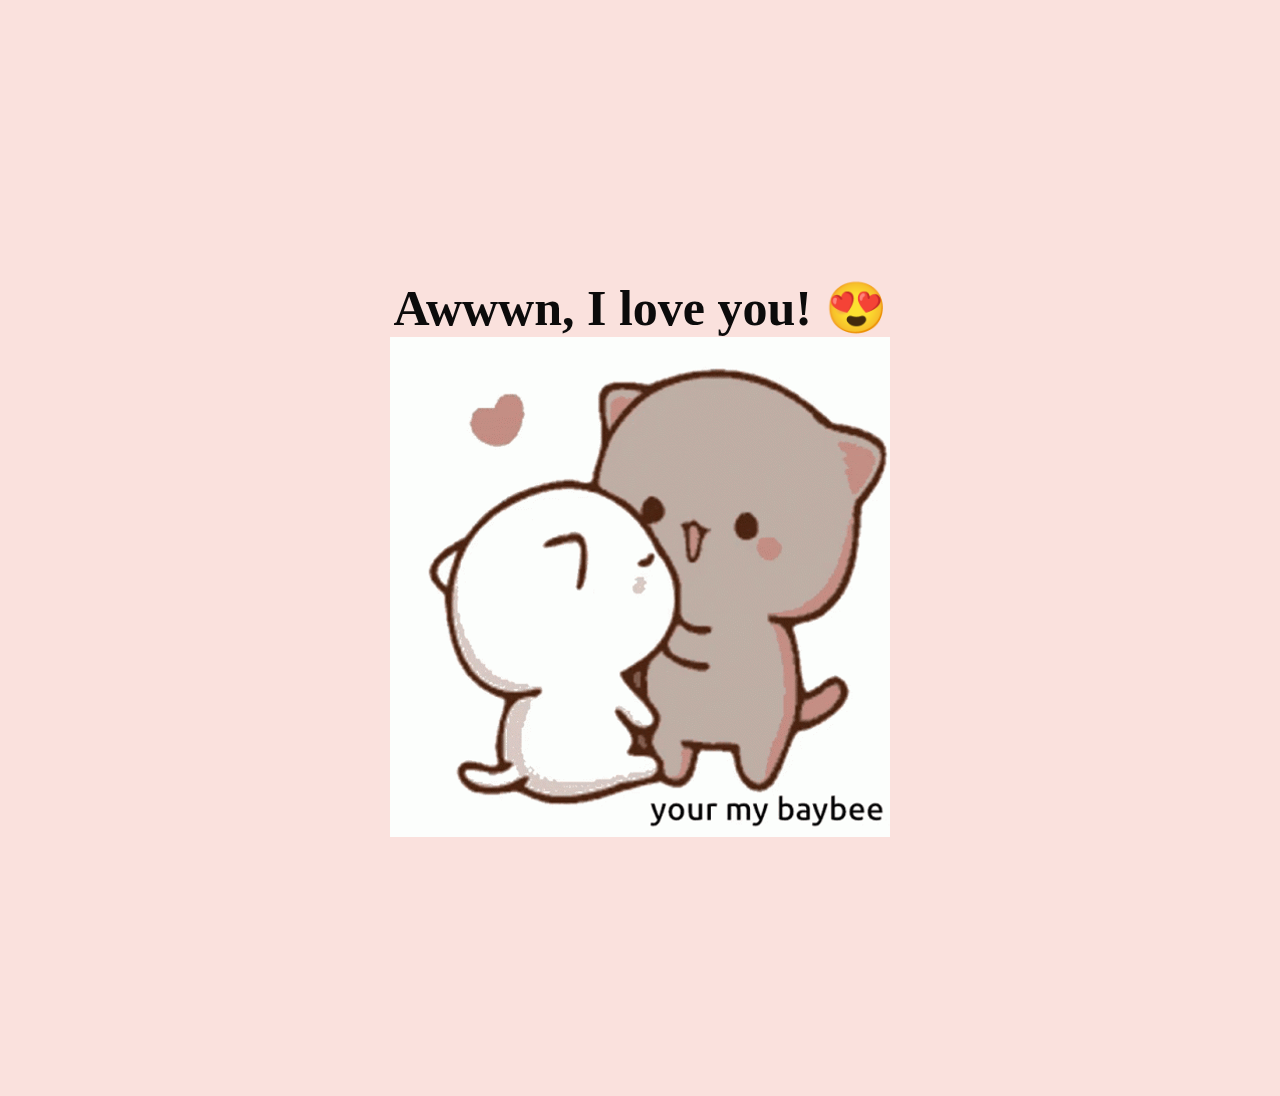
==== yes.html @ 8ab0475f "Add files via upload" ====
<!DOCTYPE html>
<html lang="en">
<head>
    <meta charset="UTF-8">
    <meta name="viewport" content="width=device-width, initial-scale=1.0">
    <link rel="stylesheet" href="style.css">
    <title>Yippie </title>
</head>
<body>
    <div>
        <div class="container">
            <div >
                <h1 class = "header_text">Awwwn, I love you! 😍</h1>
            </div>
                <div class="gif_container">
                <img src="./cute-love-baby-kiss-pw26tcs2lnig9xob.gif" style="width:500x;height:500px;">
            </div>   
    </div>
</body>
</html>
---- style.css ----
body {
    display: flex;
    justify-content: center;
    align-items: center;
    height: 120vh;
    background-color: #fae1dd;
  }
  
  .button-container {
    display: flex;
    justify-content: center;
  
  }
  
  button {
    background-color: rgb(115, 115, 211);
    border: none;
    color: white;
    padding: 15px 32px;
    text-align: center;
    text-decoration: none;
    display: inline-block;
    font-size: 16px;
    margin: 100px 2px;
    margin-left: 40px;
    cursor: pointer;
    border-radius: 12px;
    box-shadow: 0 9px #999;
  }
  
  .container {
    position: relative;
  }
  
  .valentines {
    position: relative;
    top: 50px;
    cursor: pointer;
    animation: up 3s linear infinite;
  }
  
  @keyframes up {
    0%,
    100% {
      transform: translateY(0);
    }
    50% {
      transform: translateY(-50px);
    }
  }
  
  .envelope {
    position: relative;
    width: 300px;
    height: 200px;
    background-color: rgb(115, 115, 211);
  }
  
  .envelope:before {
    background-color: rgb(115, 115, 211);
    content: "";
    position: absolute;
    width: 212px;
    height: 212px;
    transform: rotate(45deg);
    top: -105px;
    left: 44px;
    border-radius: 30px 0 0 0;
    
  }
  
  .card {
    position: absolute;
    background-color: #eae2b7;
    width: 270px;
    height: 170px;
    top: 5px;
    left: 15px;
    box-shadow: -5px -5px 100px rgba(0, 0, 0, 0.4);
    animation: popOut 3s ease-out infinite;
  }
  
  .card:before {
    content: "";
    position: absolute;
    border: 3px solid #003049;
    width: 240px;
    height: 140px;
    left: 12px;
    top: 12px;
    
  }
  
  .text {
    position: absolute;
    font-family: "Brush Script MT", cursive;
    font-size: 28px;
    text-align: center;
    line-height: 25px;
    top: 15px;
    left: 40px;
    color: #003049;
    
  }
  @keyframes popOut {
    0%,
    100% {
      transform: translateY(0);
    }
    50% {
      transform: translateY(-50px);
    }
}
  .heart {
    background-color: #d62828;
    display: inline-block;
    height: 30px;
    margin: 0 10px;
    position: relative;
    top: 110px;
    left: 105px;
    transform: rotate(-45deg);
    width: 30px;
  }
  
  .heart:before,
  .heart:after {
    content: "";
    background-color: #d62828;
    border-radius: 50%;
    height: 30px;
    position: absolute;
    width: 30px;
  }
  
  .heart:before {
    top: -15px;
    left: 0;
  }
  
  .heart:after {
    left: 15px;
    top: 0;
  }
  
  .hearts {
    position: absolute;
  }
  
  .one,
  .two,
  .three,
  .four,
  .five {
    background-color: red;
    display: inline-block;
    height: 10px;
    margin: 0 10px;
    position: relative;
    transform: rotate(-45deg);
    width: 10px;
    top: 50px;
  }
  
  .one:before,
  .one:after,
  .two:before,
  .two:after,
  .three:before,
  .three:after,
  .four:before,
  .four:after,
  .five:before,
  .five:after {
    content: "";
    background-color: red;
    border-radius: 50%;
    height: 10px;
    position: absolute;
    width: 10px;
  }
  
  .one:before,
  .two:before,
  .three:before,
  .four:before,
  .five:before {
    top: -5px;
    left: 0;
  }
  
  .one:after,
  .two:after,
  .three:after,
  .four:after,
  .five:after {
    left: 5px;
    top: 0;
  }
  
  .one {
    left: 10px;
    animation: heart 1s ease-out infinite;
  }
  
  .two {
    left: 30px;
    animation: heart 2s ease-out infinite;
  }
  
  .three {
    left: 50px;
    animation: heart 1.5s ease-out infinite;
  }
  
  .four {
    left: 70px;
    animation: heart 2.3s ease-out infinite;
  }
  
  .five {
    left: 90px;
    animation: heart 1.7s ease-out infinite;
  }
  
  @keyframes heart {
    0% {
      transform: translateY(0) rotate(-45deg) scale(0.3);
      opacity: 1;
    }
    100% {
      transform: translateY(-150px) rotate(-45deg) scale(1.3);
      opacity: 0.5;
    }
  }
  
  .front {
    position: absolute;
    border-right: 180px solid rgb(115, 115, 211);
    border-top: 95px solid transparent;
    border-bottom: 100px solid transparent;
    left: 120px;
    top: 5px;
    width: 0;
    height: 0;
    z-index: 10;
  }
  
  .front:before {
    position: absolute;
    content: "";
    border-left: 300px solid rgb(115, 115, 211);
    border-top: 195px solid transparent;
    left: -120px;
    top: -95px;
    width: 0;
    height: 0;
  }
  
  .shadow {
    position: absolute;
    width: 330px;
    height: 25px;
    border-radius: 50%;
    background-color: rgba(0, 0, 0, 0.3);
    top: 265px;
    left: -15px;
    animation: scale 3s linear infinite;
    z-index: -1;
  }
  
  .header_text {
    font-family: 'Nunito';
    font-size: 50px;
    font-weight: bold;
    color: rgb(12, 11, 11);
    text-align: center;
    margin-top: 20px;
    margin-bottom: 0px;
  }
  
  .gif_container {
    display: flex;
    justify-content: center;
    align-items: center;
  }
  @keyframes scale {
    0%,
    100% {
      transform: scaleX(1);
    }
    50% {
      transform: scaleX(0.85);
    }
  }
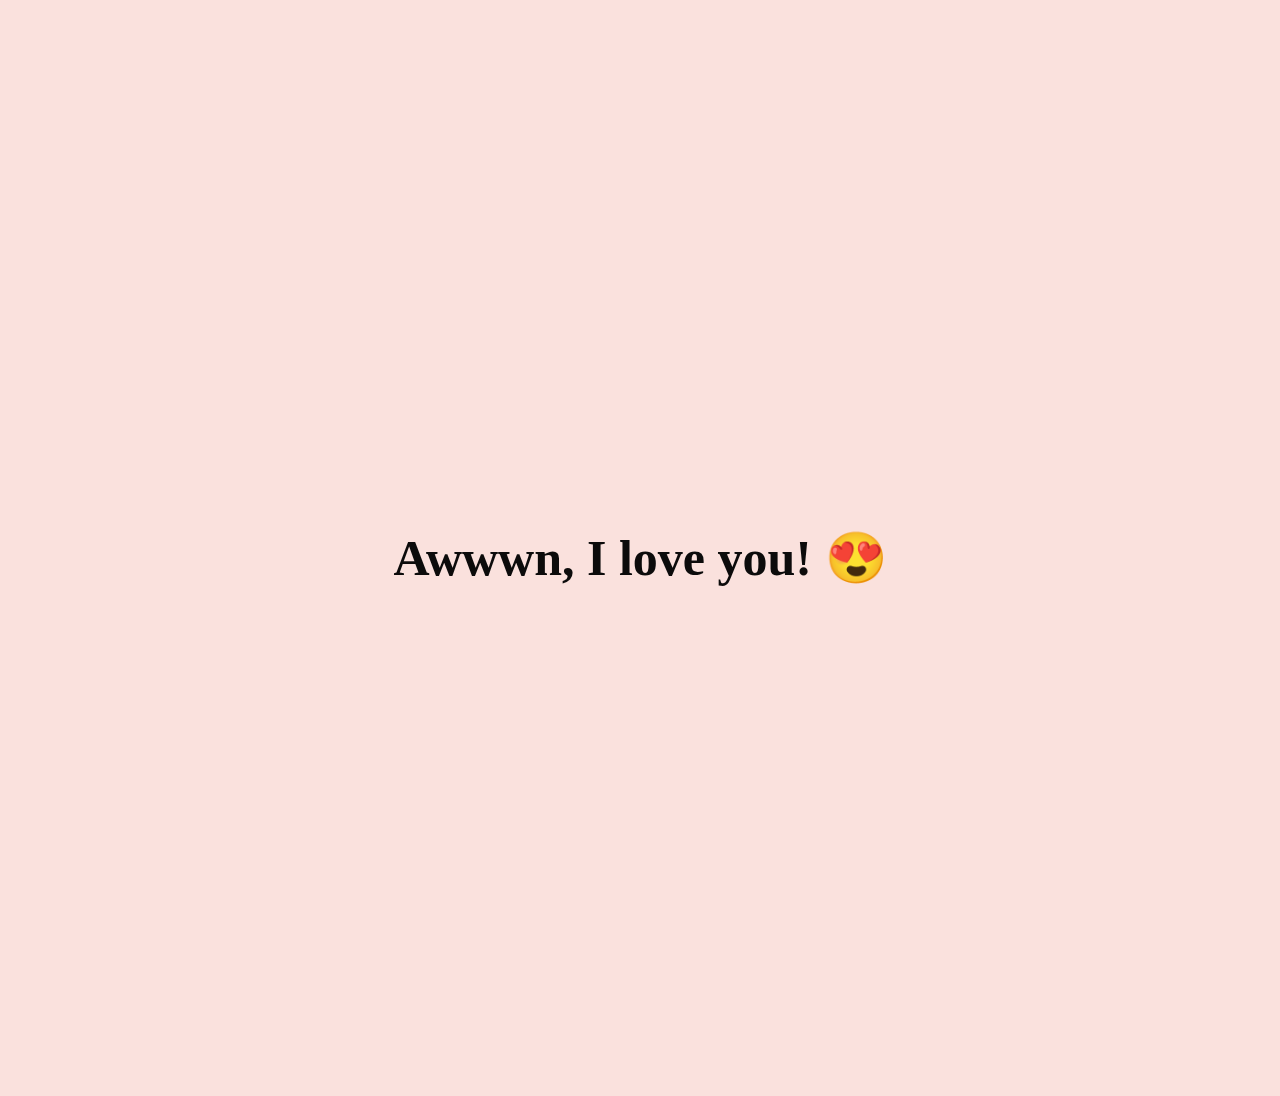
==== commit 3188c5be: "Update yes.html" ====
--- a/yes.html
+++ b/yes.html
@@ -13,8 +13,8 @@
                 <h1 class = "header_text">Awwwn, I love you! 😍</h1>
             </div>
                 <div class="gif_container">
-                <img src="./cute-love-baby-kiss-pw26tcs2lnig9xob.gif" style="width:500x;height:500px;">
+                <img src="./cute-love-baby-kiss-pw26tcs2lnig9xob.gif"  style="width:300px;height:300px;>
             </div>   
     </div>
 </body>
-</html>+</html>
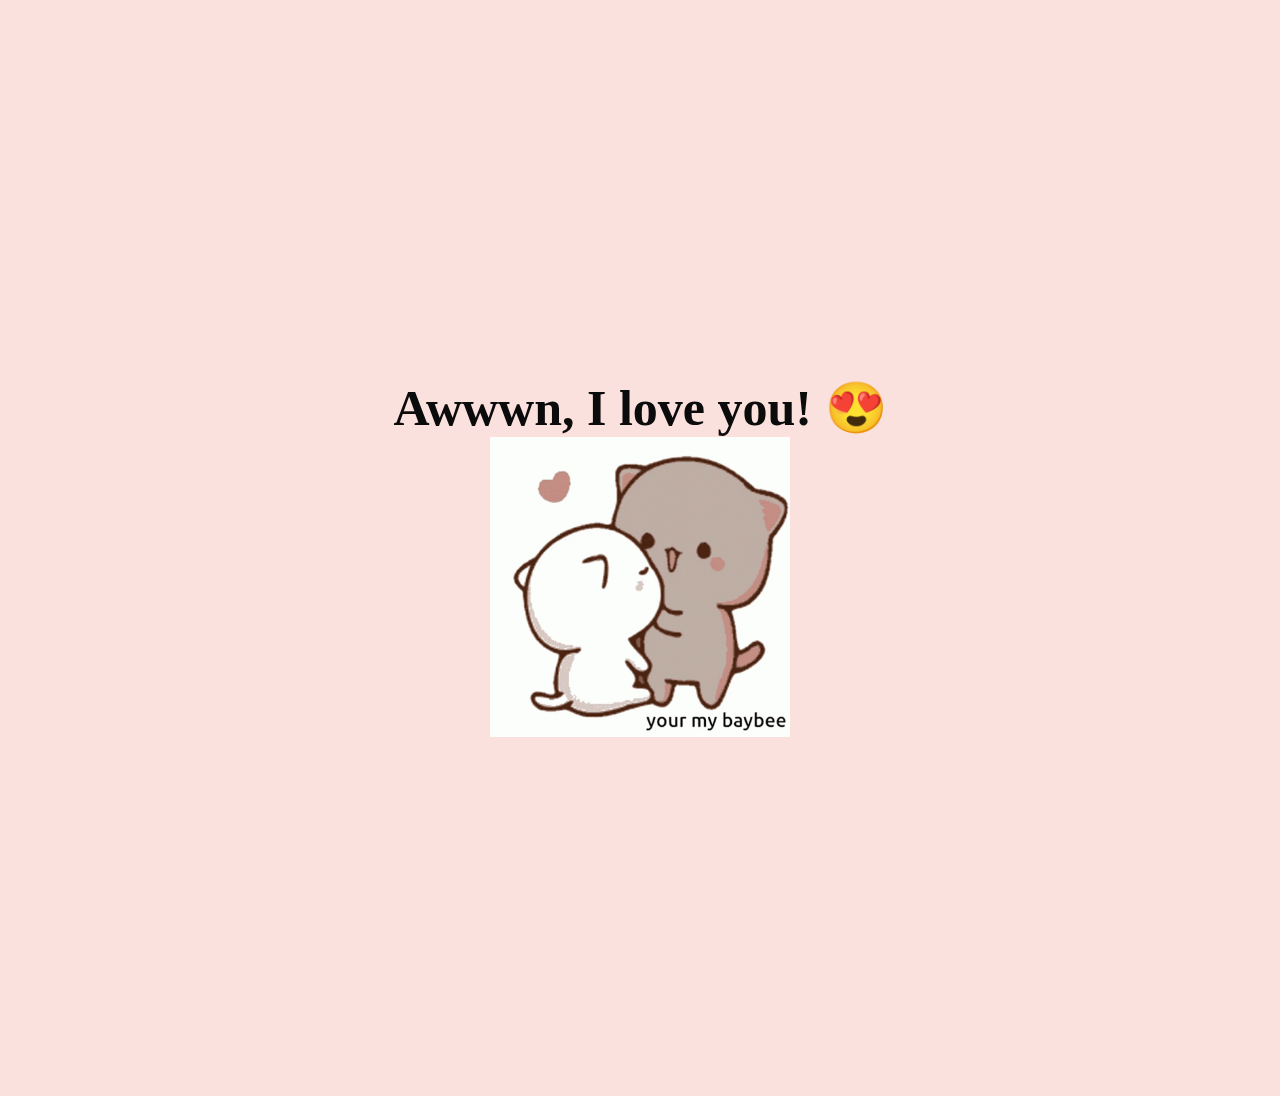
==== commit f07f734a: "Update yes.html" ====
--- a/yes.html
+++ b/yes.html
@@ -13,7 +13,7 @@
                 <h1 class = "header_text">Awwwn, I love you! 😍</h1>
             </div>
                 <div class="gif_container">
-                <img src="./cute-love-baby-kiss-pw26tcs2lnig9xob.gif"  style="width:300px;height:300px;>
+                <img src="./cute-love-baby-kiss-pw26tcs2lnig9xob.gif"  style="width:300px;height:300px;">
             </div>   
     </div>
 </body>
